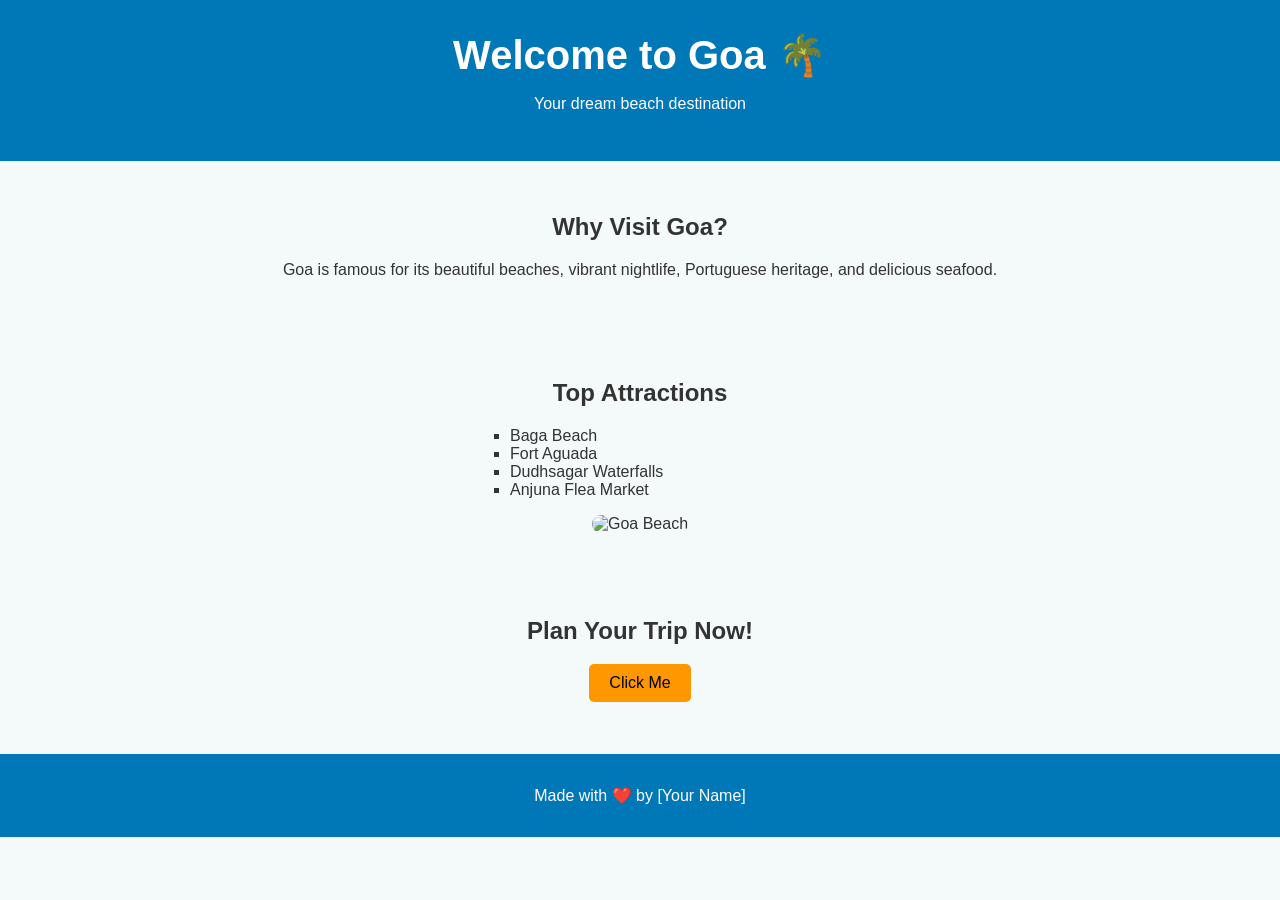
==== index.html @ c37846f6 "Added index.html as homepage" ====
<!DOCTYPE html>
<html lang="en">
<head>
  <meta charset="UTF-8">
  <meta name="viewport" content="width=device-width, initial-scale=1.0">
  <title>Travel to Goa</title>
  <link rel="stylesheet" href="day7.css">
</head>
<body>
  <header>
    <h1>Welcome to Goa 🌴</h1>
    <p>Your dream beach destination</p>
  </header>

  <section class="intro">
    <h2>Why Visit Goa?</h2>
    <p>Goa is famous for its beautiful beaches, vibrant nightlife, Portuguese heritage, and delicious seafood.</p>
  </section>

  <section class="places">
    <h2>Top Attractions</h2>
    <ul>
      <li>Baga Beach</li>
      <li>Fort Aguada</li>
      <li>Dudhsagar Waterfalls</li>
      <li>Anjuna Flea Market</li>
    </ul>
    <img src="https://via.placeholder.com/400x200" alt="Goa Beach">
  </section>

  <section class="cta">
    <h2>Plan Your Trip Now!</h2>
    <button onclick="showMessage()">Click Me</button>
  </section>

  <footer>
    <p>Made with ❤️ by [Your Name]</p>
  </footer>

  <script src="day7.js"></script>
</body>
</html>
---- day7.css ----
body {
  margin: 0;
  font-family: Arial, sans-serif;
  background-color: #f4f9f9;
  color: #333;
}

header {
  background-color: #0077b6;
  color: white;
  text-align: center;
  padding: 2rem;
}

header h1 {
  margin: 0;
  font-size: 2.5rem;
}

.intro, .places, .cta {
  padding: 2rem;
  text-align: center;
}

.places ul {
  list-style-type: square;
  text-align: left;
  max-width: 300px;
  margin: auto;
}

.places img {
  margin-top: 1rem;
  border-radius: 10px;
}

.cta button {
  background-color: #ff9800;
  border: none;
  padding: 10px 20px;
  font-size: 1rem;
  border-radius: 5px;
  cursor: pointer;
}

.cta button:hover {
  background-color: #e68900;
}

footer {
  background-color: #0077b6;
  color: white;
  text-align: center;
  padding: 1rem;
  margin-top: 20px;
}
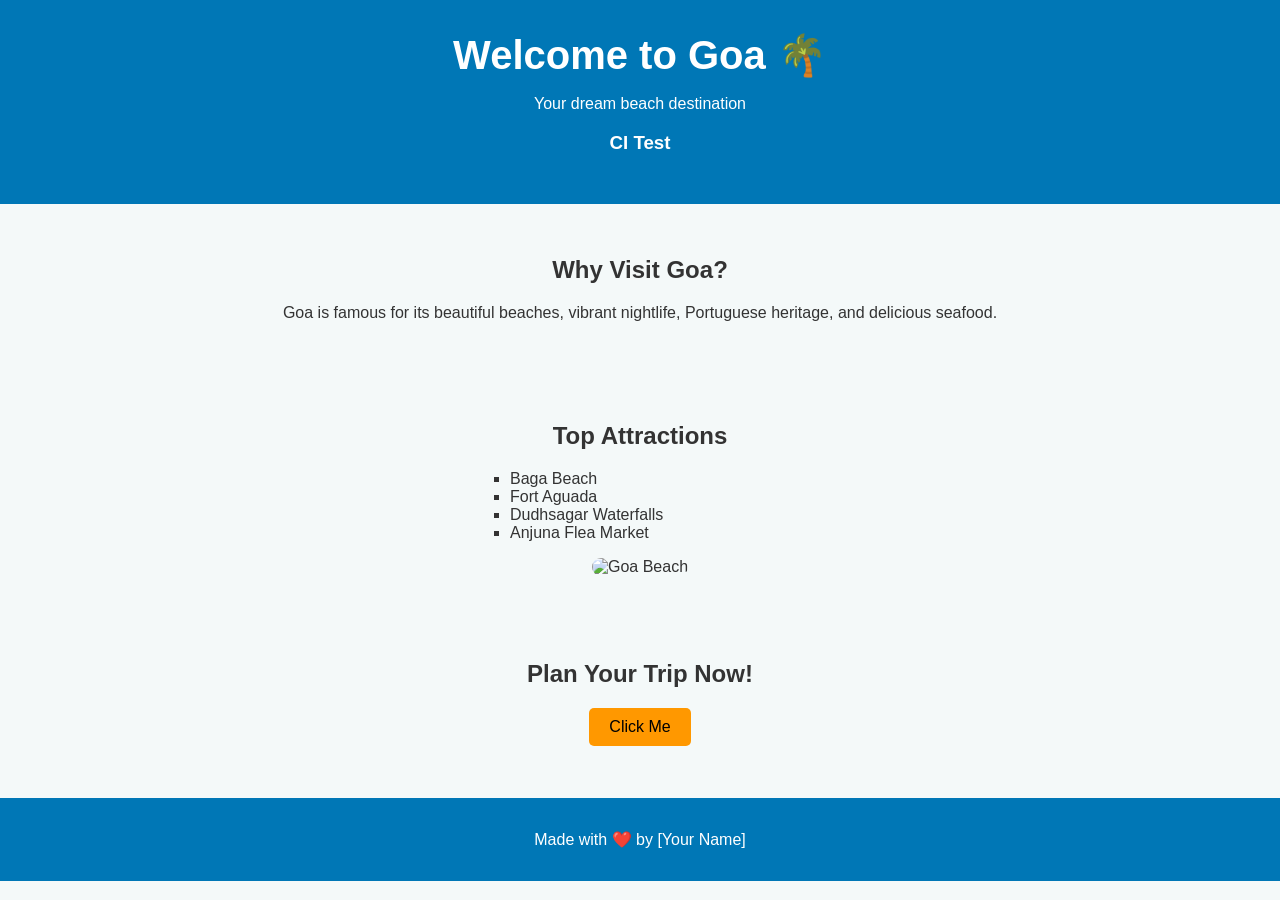
==== commit d97ec9e0: "Trigger CI again" ====
--- a/index.html
+++ b/index.html
@@ -10,6 +10,7 @@
   <header>
     <h1>Welcome to Goa 🌴</h1>
     <p>Your dream beach destination</p>
+    <h3>CI Test</h3>
   </header>
 
   <section class="intro">
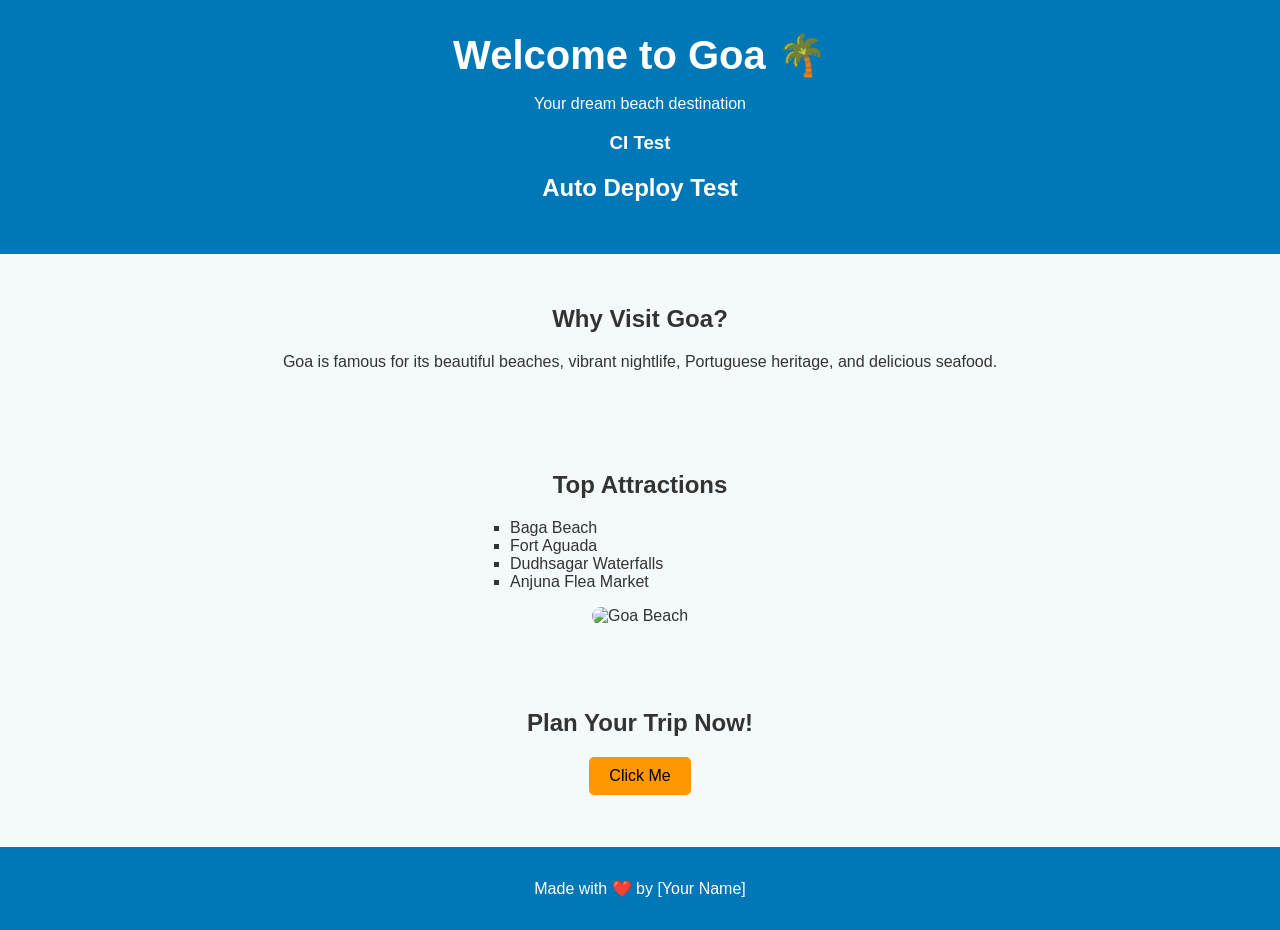
==== commit e18af66c: "Trigger auto deploy" ====
--- a/index.html
+++ b/index.html
@@ -11,6 +11,7 @@
     <h1>Welcome to Goa 🌴</h1>
     <p>Your dream beach destination</p>
     <h3>CI Test</h3>
+    <h2>Auto Deploy Test</h2>
   </header>
 
   <section class="intro">
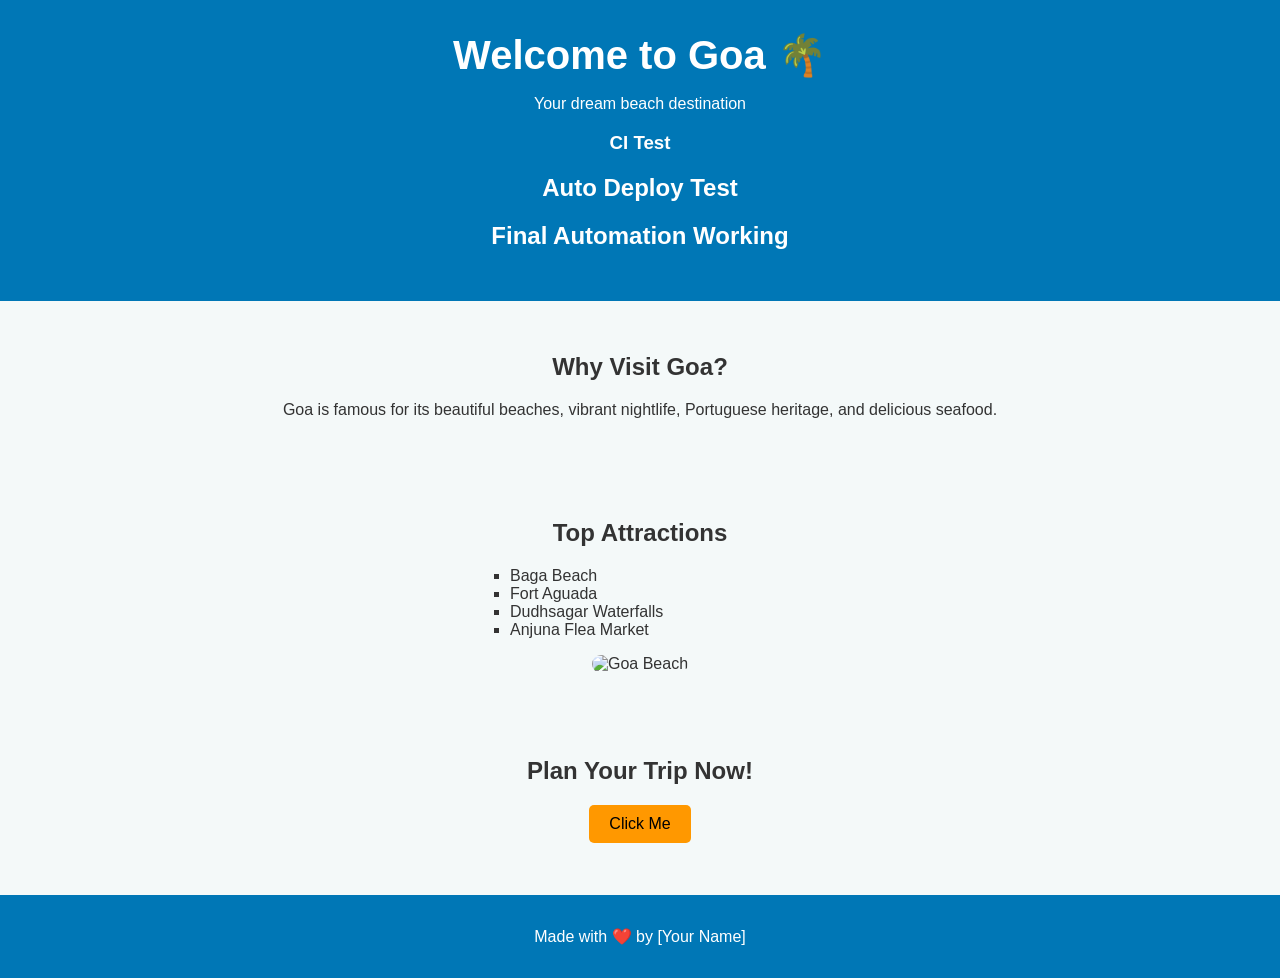
==== commit 41e67ec1: "Trigger final deploy" ====
--- a/index.html
+++ b/index.html
@@ -12,6 +12,7 @@
     <p>Your dream beach destination</p>
     <h3>CI Test</h3>
     <h2>Auto Deploy Test</h2>
+    <h2>Final Automation Working</h2>
   </header>
 
   <section class="intro">
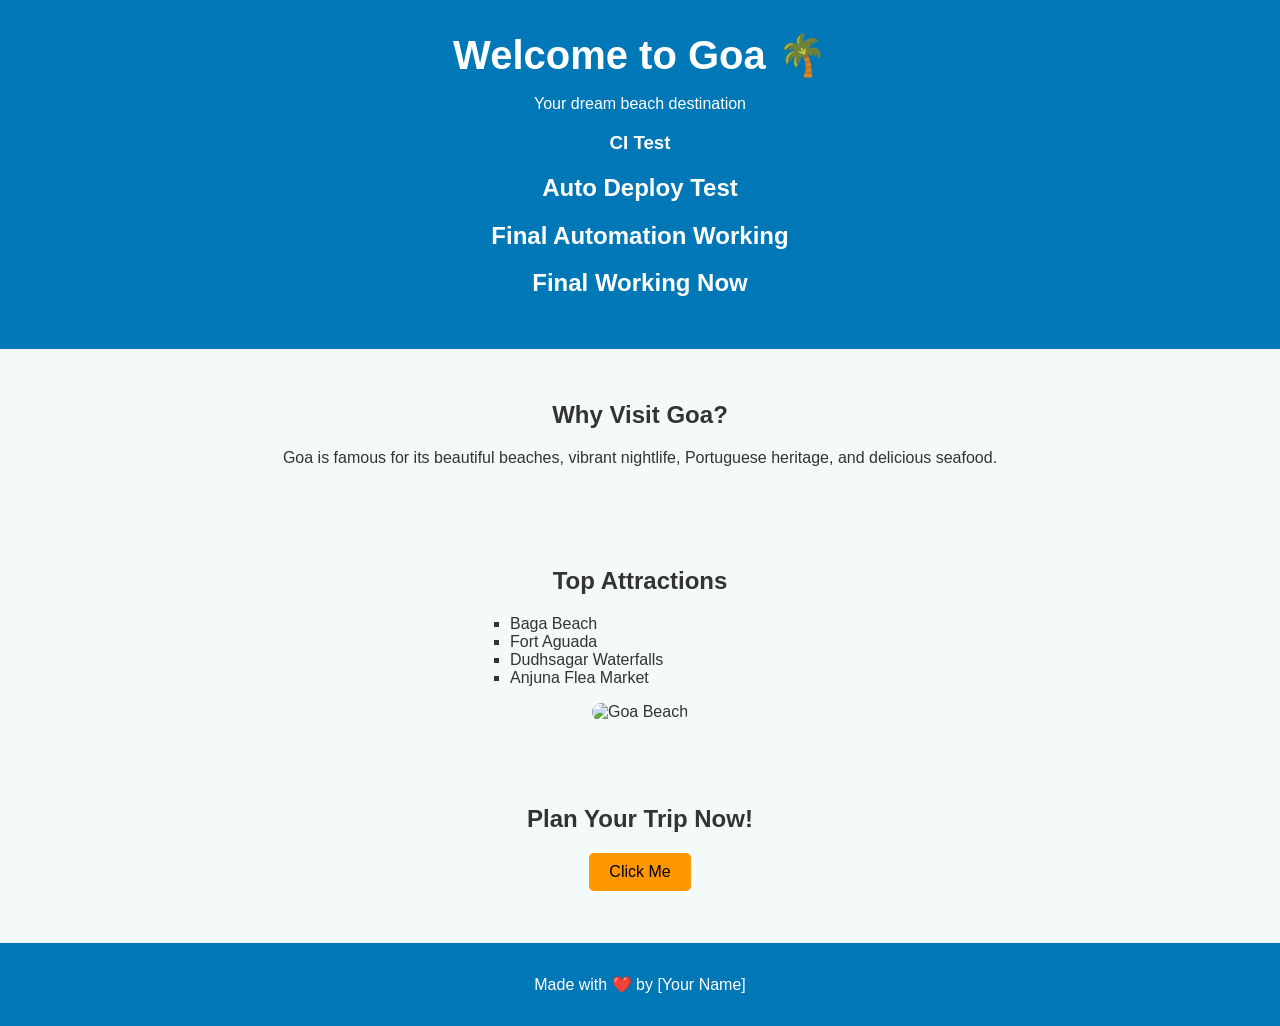
==== commit 0febbd15: "Trigger Final Deploy" ====
--- a/index.html
+++ b/index.html
@@ -13,6 +13,7 @@
     <h3>CI Test</h3>
     <h2>Auto Deploy Test</h2>
     <h2>Final Automation Working</h2>
+    <h2>Final Working Now</h2>
   </header>
 
   <section class="intro">
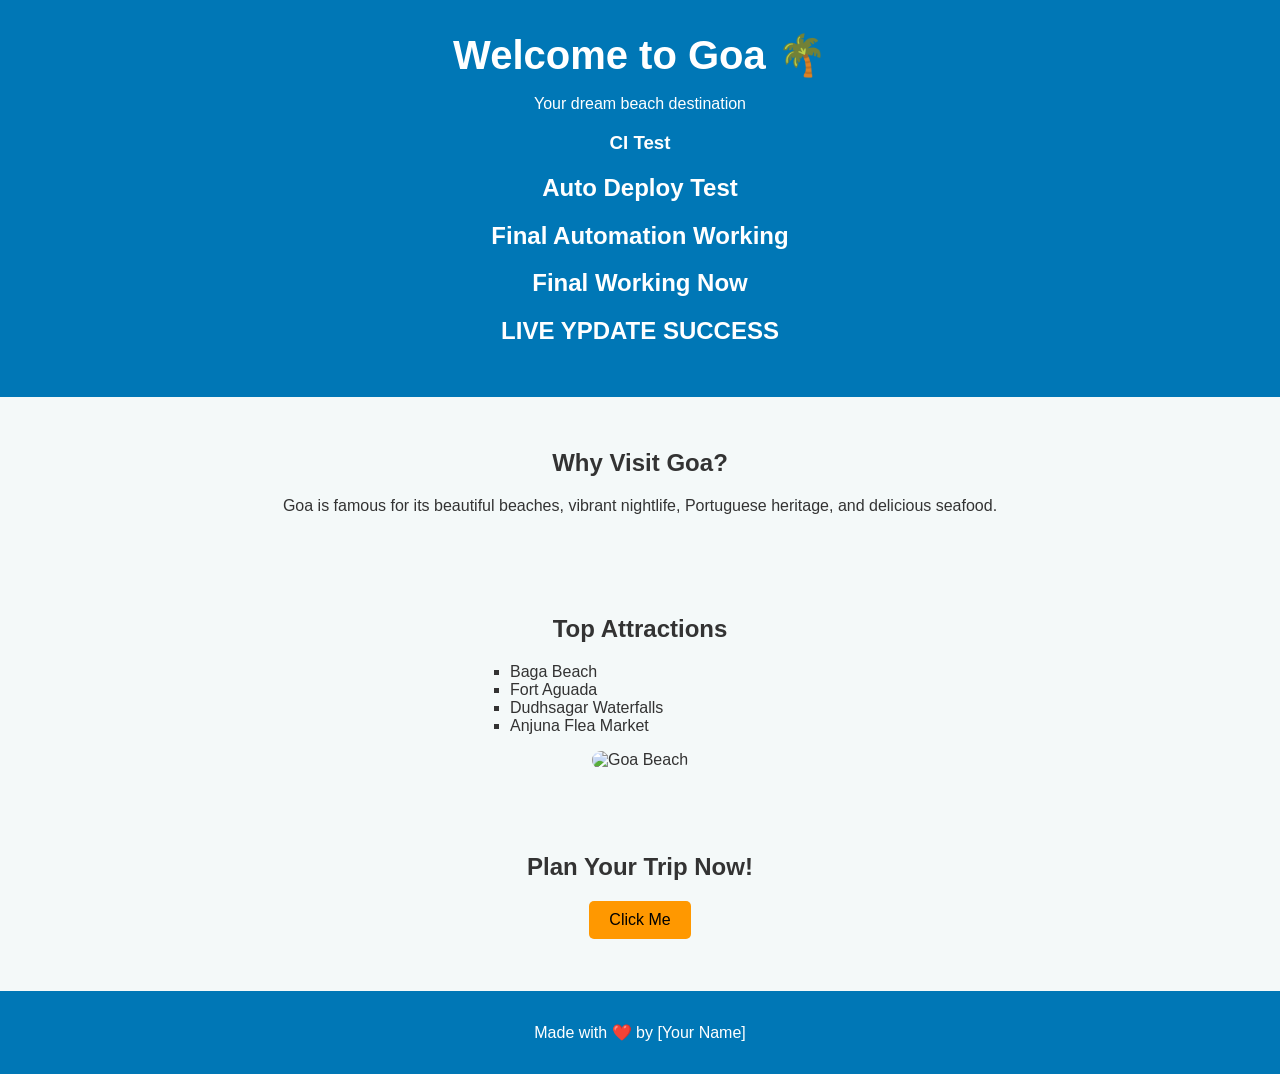
==== commit 4d590ad6: "live test" ====
--- a/index.html
+++ b/index.html
@@ -14,6 +14,7 @@
     <h2>Auto Deploy Test</h2>
     <h2>Final Automation Working</h2>
     <h2>Final Working Now</h2>
+    <h2>LIVE YPDATE SUCCESS</h2>
   </header>
 
   <section class="intro">
